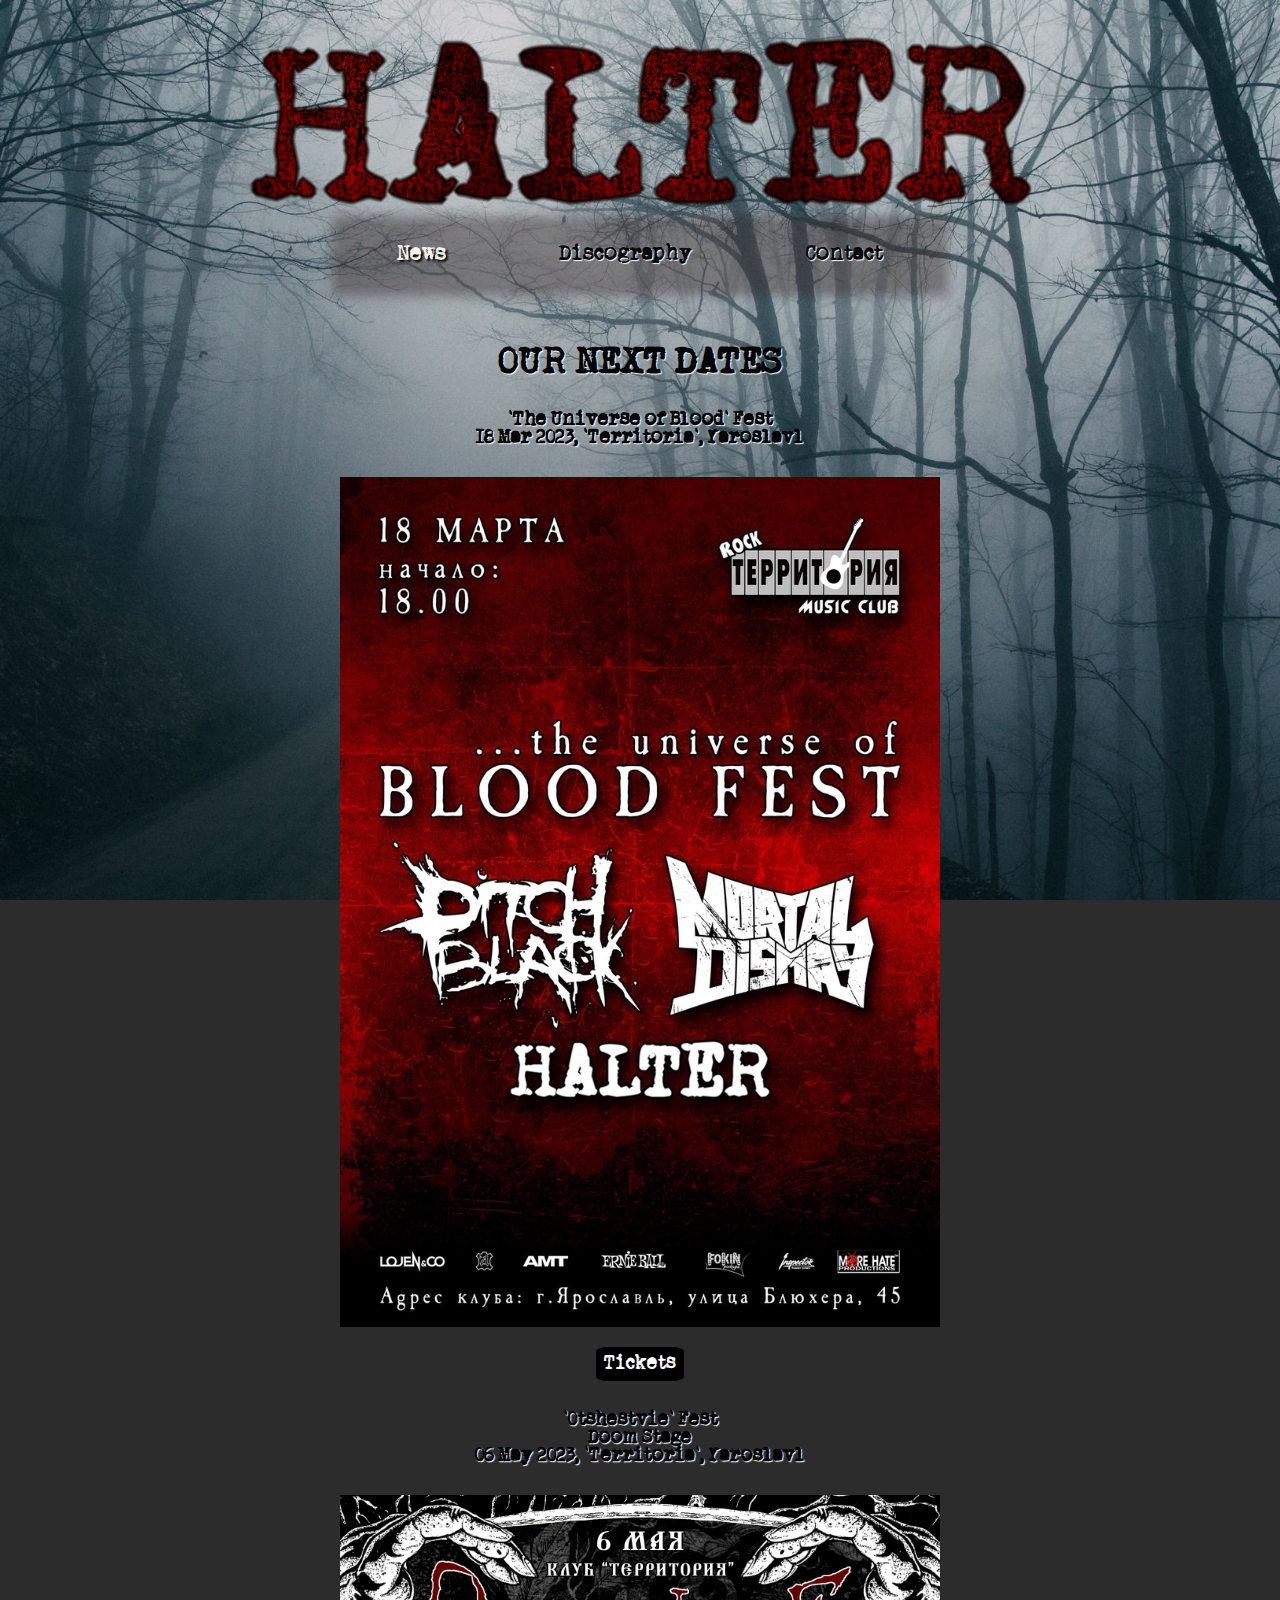
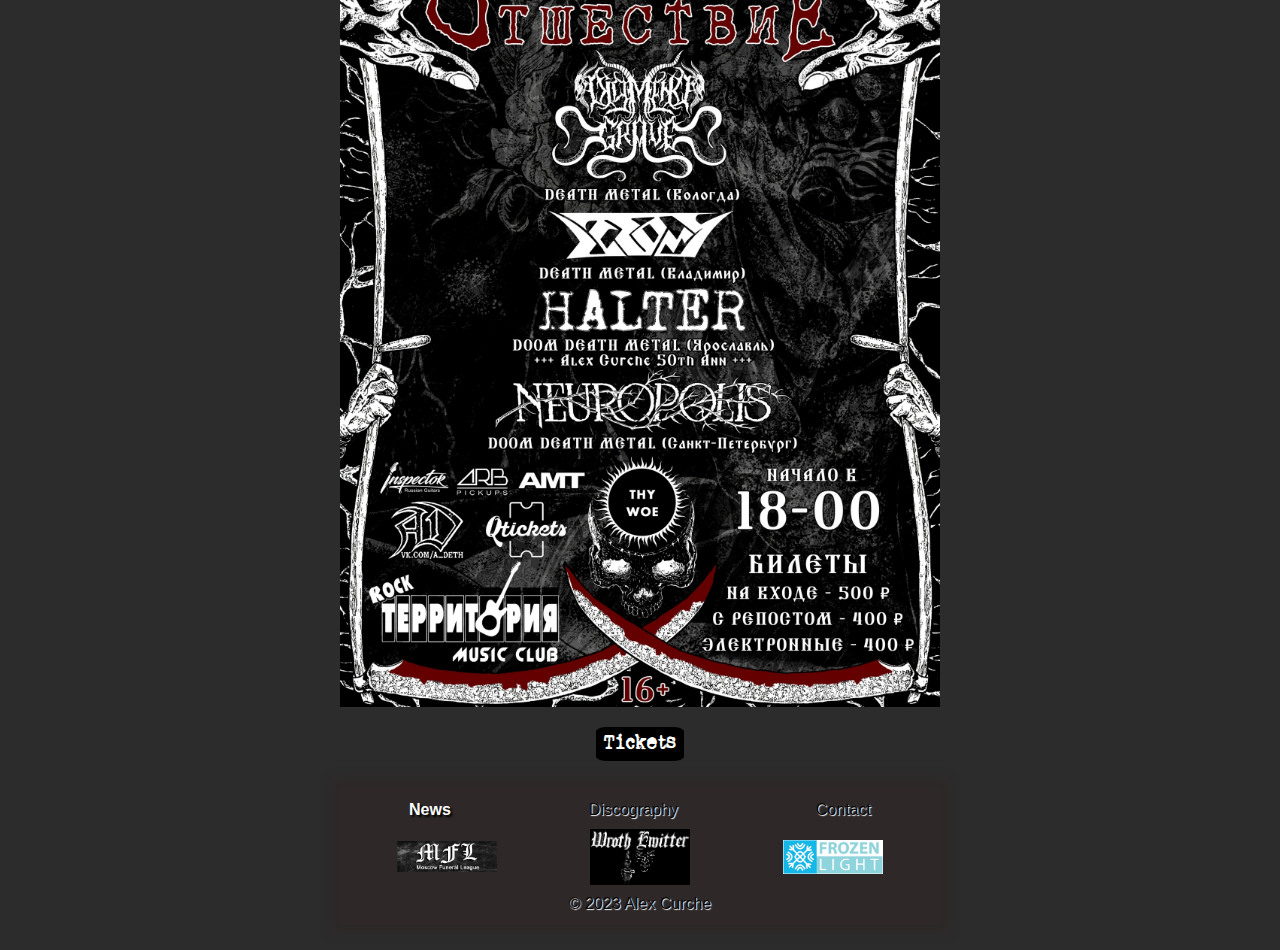
==== index.html @ d8ddfa68 "index.html and styles.css changed: background image added, events changed, new links added" ====
<!DOCTYPE html>
<html lang="en">
<head>
    <meta charset="UTF-8">
    <meta http-equiv="X-UA-Compatible" content="IE=edge">
    <meta name="viewport" content="width=device-width, initial-scale=1.0">
    <link rel="stylesheet" href="css/styles.css">
    <title>HALTER band</title>
</head>
<body background="img/background.png">
   <header>
      <img src="img/Logo.png" alt="HALTER Band's logo">
      <nav class="menu">
         <a class="active" href="index.html">News</a>
         <a href="discography.html">Discography</a>
         <a href="contact.html">Contact</a>
      </nav>
   </header>
   <article class="our-next-dates">
      <h1>OUR NEXT DATES</h1>
      <p>'The Universe of Blood' Fest <br> 18 Mar 2023, 'Territoria', Yaroslavl</p>
      <a href="https://vk.com/bloodfest" target="_blank">
      <img src="img/Universe-of-Blood-fest.jpg" 
         alt="A poster with bands' logos"/>
      </a>
   <div class="tickets" title="tickets">
      <a href="https://yaroslavl.qtickets.events/63893-metal-fest-territoriya-yaroslavl" target="_blank">
         <p>Tickets</p>
      </a>
   </div>
      <p>'Otshestvie' Fest <br> Doom Stage 
        <br> 06 May 2023, 'Territoria', Yaroslavl</p>
        <a href="https://vk.com/otshestvie" target="_blank">
      <img src="img/Otshestvie-fest.jpg" 
         alt="A poster with bands' logos"/>
      </a>
      <div class="tickets" title="tickets">
         <a href="https://yaroslavl.qtickets.events/64691-otshestvie-yaroslavl" target="_blank">
            <p>Tickets</p>
         </a>
      </div>
   </article>
   <footer>
      <nav class="footer-menu">
         <a class="active" href="index.html">News</a>
         <a href="discography.html">Discography</a>
         <a href="contact.html">Contact</a>
      </nav>
      <section class="partners" title="Our partners">
         <a href="https://mfl-records.bandcamp.com/" target="_blank">
            <img src="img\MFL1-Logo.png" alt="MFL logo">
         </a>
         <a href="https://www.wroth-emitter.org/" target="_blank">
            <img src="img\wrothemitter-logo.jpg" alt="Wroth Emitter logo">
         </a>
         <a href="https://frozenlightlabel.bandcamp.com/" target="_blank">
            <img src="img\Frozenlight-Logo.jpg" alt="Ffrozen Light logo">
         </a>
      </section>
      <div class="copyright">
         &#xa9; 2023 Alex Curche
      </div>
   </footer>
</body>
</html>
---- css/styles.css ----
* {
    box-sizing: border-box;
    margin: 0;
    padding: 0;
}

@font-face {
    font-family: oldtypewriter;
    font-weight: normal;
    font-style: normal;
    src: url(../fonts/Old-Typewriter2.0.ttf);
}

body {
    background-position: center center;
    background-repeat: no-repeat;
    background-attachment: fixed;
    background-size: cover;
    background-color: rgb(44 44 44);
    font-family: oldtypewriter;
    width: 100%;
}

header {
    max-width: 1200px;
    margin: 20px auto 0px auto;
    padding: 16px 0;
}

header img {
    width: 800px;
}

.menu {
    display: flex;
    justify-content: space-around;
    margin: 10px 300px 0 300px;
    background-color: rgba(51, 35, 35, 0.4);
    box-shadow: 0 0 10px 8px rgb(51 35 35 / 40%);
}

.menu a {
    text-decoration: none;
    font-size: large;
    color: rgb(8, 8, 8);
    text-shadow: 1px 1px 1px white;
    margin: 20px 0;
}

.menu a:hover,
.menu a.active {
    color: rgb(243, 243, 236); 
    text-shadow: 2px 2px 2px black;
    padding-bottom: 3px;
}

h1 {
    font-weight: 900;
    color: rgb(5, 5, 5); 
    text-shadow: 1px 1px 1px white;
    text-align: center;
    padding-top: 40px;
}

.our-next-dates {
    margin: auto;
    width: 800px;
}

article > p {
    font-weight: 600;
    color: rgb(5, 5, 5); 
    text-shadow: 1px 1px 1px white;
    text-align: center;
    padding: 30px;
}

img {
    width: 600px;
    display: block;
    margin: auto;
}

.tickets {
    display: flex;
    justify-content: center;
    margin-top: 20px;
    text-decoration: none;
}

.tickets p {
    color: white;
    background-color: black;
    text-decoration: none;
    padding: 8px;
    border-radius: 13%;
}

.tickets a {
    text-decoration: none;
}

footer {
    font-family: 'Trebuchet MS', 'Lucida Sans Unicode', 'Lucida Grande', 'Lucida Sans', Arial, sans-serif;
    max-width: 600px;
    margin: 25px auto;
    background-color: rgba(51, 35, 35, 0.4);
    box-shadow: 0 0 10px 8px rgb(51 35 35 / 40%);
}

.footer-menu {
    display: flex;
    justify-content: space-around;
    margin-top: 20px;
    padding-top: 15px;
}

.footer-menu a {
    text-decoration: none;
    color: rgb(5, 5, 5);
    font-size: medium;
    text-shadow: 1px 1px 1px white;
}

.footer-menu a:hover,
.footer-menu a.active {
    color: white; 
    font-weight: 600;
    text-shadow: 2px 2px 2px black;
}

.partners {
    display: flex;
    justify-content: space-around;
    align-items: center;
    padding: 10px;
}

.partners img {
    max-width: 100px;
}

.copyright {
    display: flex;
    justify-content: space-around;
    margin: 0 0 20px;
    padding-bottom: 12px;
    color: rgb(5, 5, 5);
    text-shadow: 1px 1px 1px white;
    font-size: medium;
}
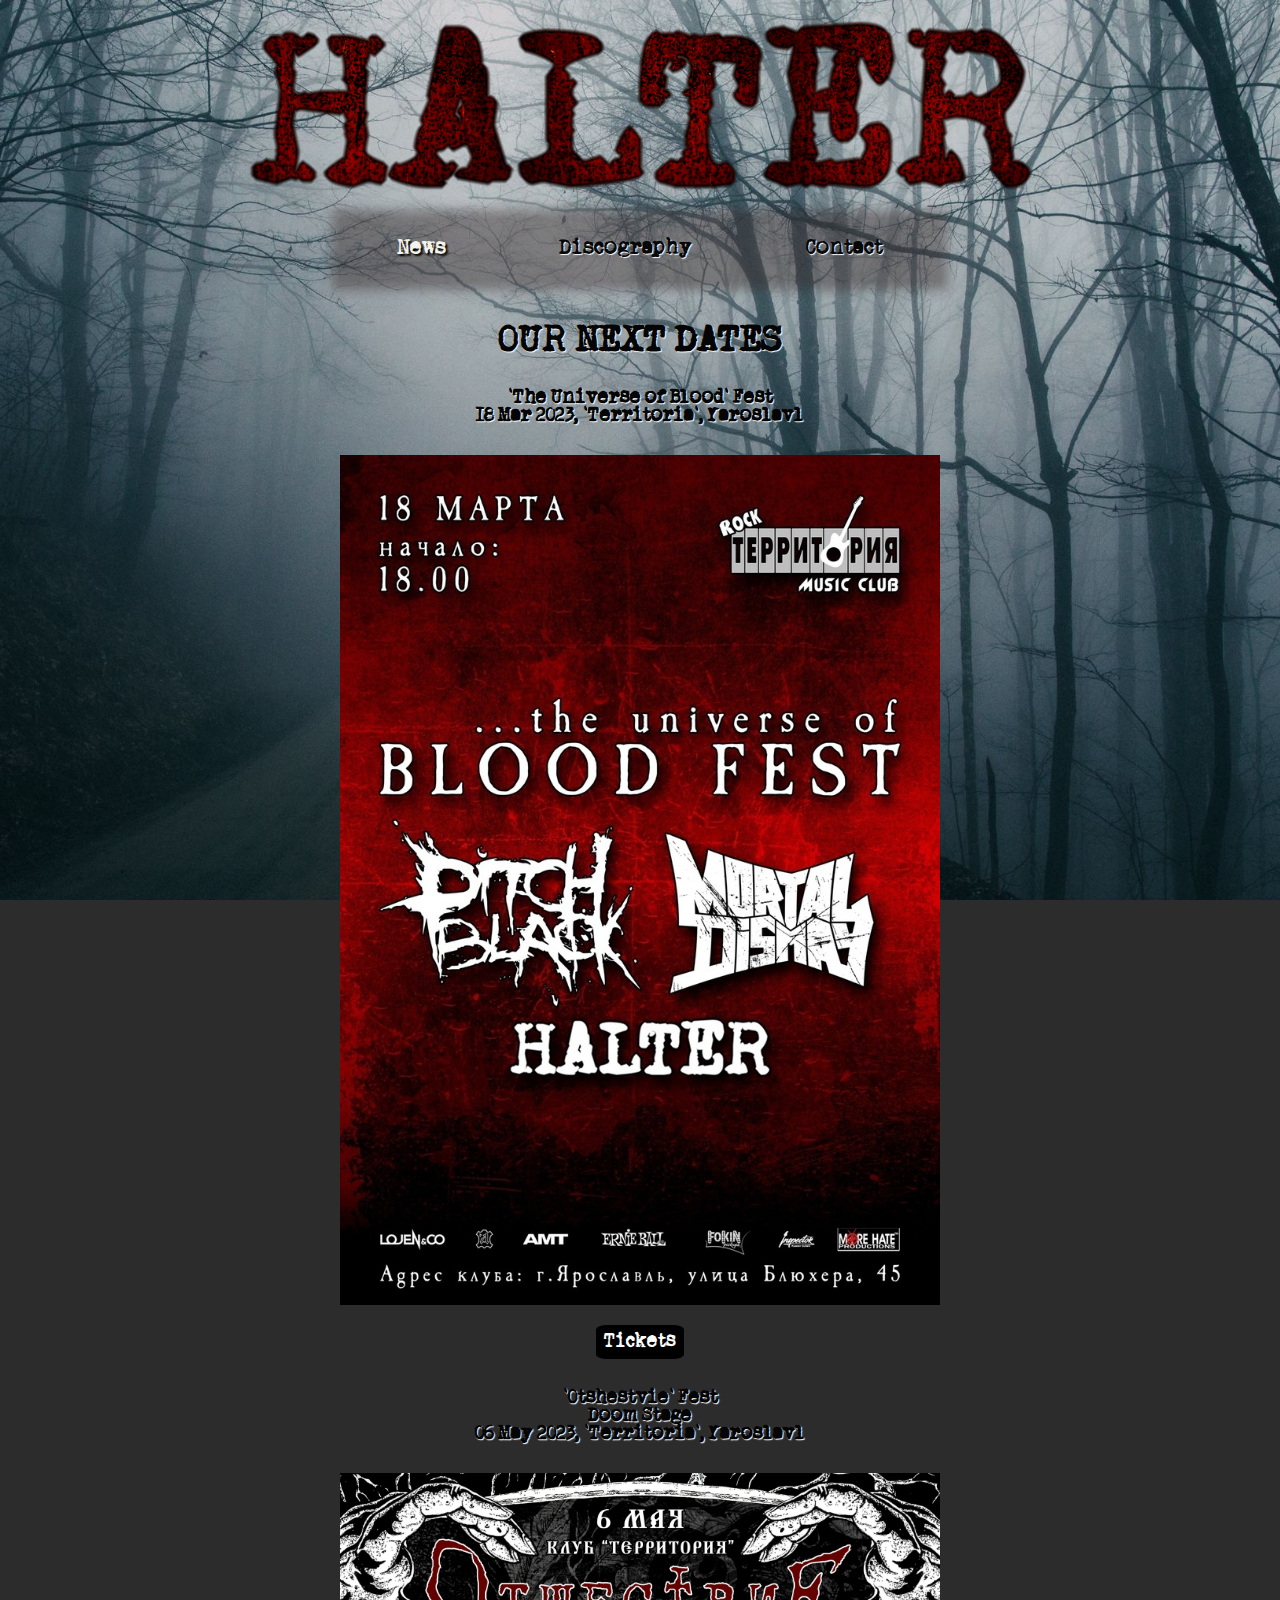
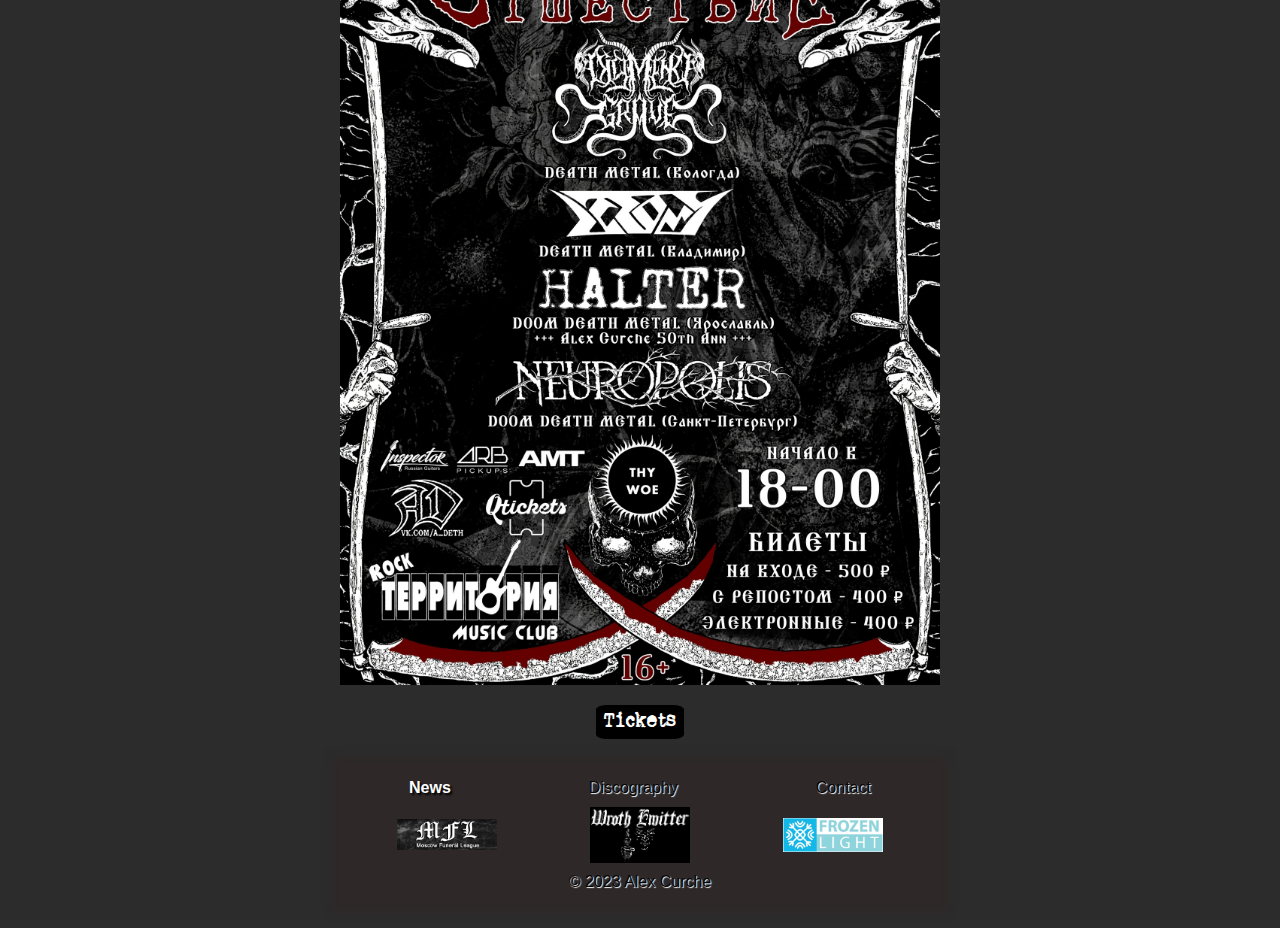
==== commit f1a81608: "Animation added on News page" ====
--- a/index.html
+++ b/index.html
@@ -9,7 +9,7 @@
 </head>
 <body background="img/background.png">
    <header>
-      <img src="img/Logo.png" alt="HALTER Band's logo">
+      <img class="logo" src="img/Logo.png" alt="HALTER Band's logo">
       <nav class="menu">
          <a class="active" href="index.html">News</a>
          <a href="discography.html">Discography</a>
--- a/css/styles.css
+++ b/css/styles.css
@@ -24,17 +24,28 @@
 header {
     max-width: 1200px;
     margin: 20px auto 0px auto;
-    padding: 16px 0;
+    align-items: center;
 }
 
-header img {
+.logo {
     width: 800px;
+    display: flex;
+    animation-name: logo-animation;
+    animation-duration: 5s;
+    animation-iteration-count: 1;
+    animation-delay: 1s;
+}
+
+@keyframes logo-animation {
+    0% {width: 800px;}
+    50% {width: 850px;}
+    100% {width: 800px;}
 }
 
 .menu {
     display: flex;
     justify-content: space-around;
-    margin: 10px 300px 0 300px;
+    margin: 20px 300px 0 300px;
     background-color: rgba(51, 35, 35, 0.4);
     box-shadow: 0 0 10px 8px rgb(51 35 35 / 40%);
 }
@@ -47,12 +58,34 @@
     margin: 20px 0;
 }
 
-.menu a:hover,
+.menu a:hover {
+    color: rgb(243, 243, 236); 
+    text-shadow: 2px 2px 2px black;
+    padding-bottom: 3px;
+    animation-name: menu-shaking;
+    animation-duration: 0.5s;
+    animation-iteration-count: 1;
+}
+
 .menu a.active {
     color: rgb(243, 243, 236); 
     text-shadow: 2px 2px 2px black;
     padding-bottom: 3px;
 }
+
+@keyframes menu-shaking {
+    0% { transform: translate(1px, 1px) rotate(0deg); }
+    10% { transform: translate(-1px, -2px) rotate(-1deg); }
+    20% { transform: translate(-3px, 0px) rotate(1deg); }
+    30% { transform: translate(3px, 2px) rotate(0deg); }
+    40% { transform: translate(1px, -1px) rotate(1deg); }
+    50% { transform: translate(-1px, 2px) rotate(-1deg); }
+    60% { transform: translate(-3px, 1px) rotate(0deg); }
+    70% { transform: translate(3px, 1px) rotate(-1deg); }
+    80% { transform: translate(-1px, -1px) rotate(1deg); }
+    90% { transform: translate(1px, 2px) rotate(0deg); }
+    100% { transform: translate(1px, -2px) rotate(-1deg); }
+  }
 
 h1 {
     font-weight: 900;
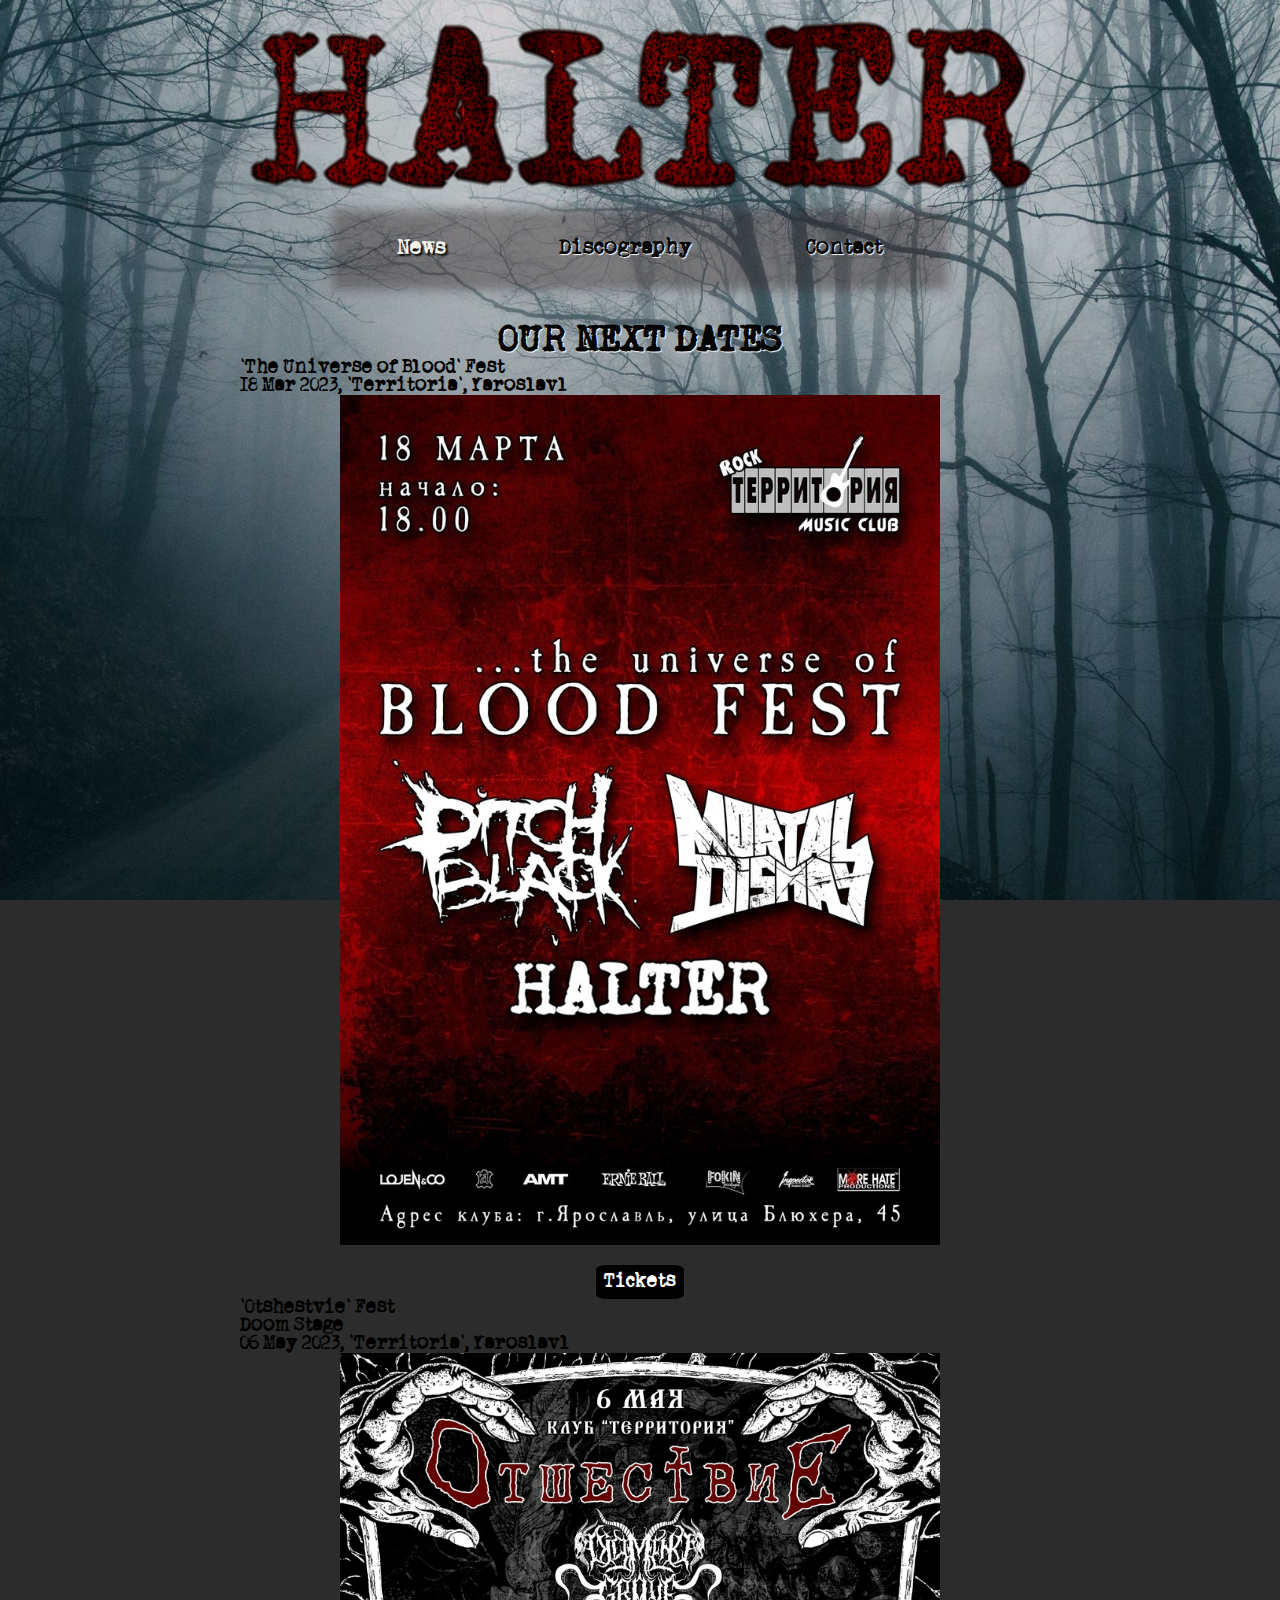
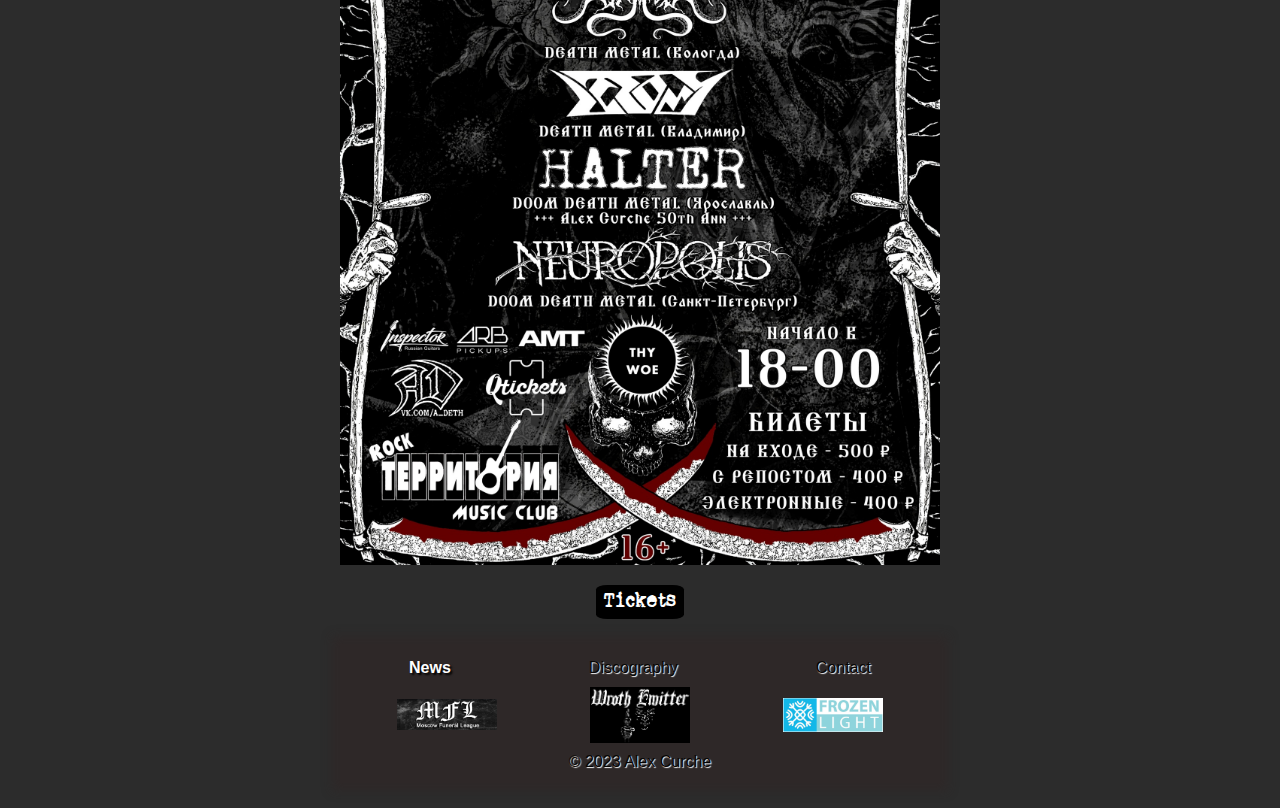
==== commit 04ecaac9: "Discography page modified, html and css files for separate page of third album added" ====
--- a/index.html
+++ b/index.html
@@ -21,7 +21,7 @@
       <p>'The Universe of Blood' Fest <br> 18 Mar 2023, 'Territoria', Yaroslavl</p>
       <a href="https://vk.com/bloodfest" target="_blank">
       <img src="img/Universe-of-Blood-fest.jpg" 
-         alt="A poster with bands' logos"/>
+         alt="A poster with bands' logos. Go to the event page in VK"/>
       </a>
    <div class="tickets" title="tickets">
       <a href="https://yaroslavl.qtickets.events/63893-metal-fest-territoriya-yaroslavl" target="_blank">
@@ -31,9 +31,9 @@
       <p>'Otshestvie' Fest <br> Doom Stage 
         <br> 06 May 2023, 'Territoria', Yaroslavl</p>
         <a href="https://vk.com/otshestvie" target="_blank">
-      <img src="img/Otshestvie-fest.jpg" 
-         alt="A poster with bands' logos"/>
-      </a>
+          <img src="img/Otshestvie-fest.jpg" 
+          alt="A poster with bands' logos. Go to the event page in VK"/>
+        </a>
       <div class="tickets" title="tickets">
          <a href="https://yaroslavl.qtickets.events/64691-otshestvie-yaroslavl" target="_blank">
             <p>Tickets</p>
--- a/css/styles.css
+++ b/css/styles.css
@@ -5,7 +5,7 @@
 }
 
 @font-face {
-    font-family: oldtypewriter;
+    font-family: oldtypewriter; 
     font-weight: normal;
     font-style: normal;
     src: url(../fonts/Old-Typewriter2.0.ttf);
@@ -17,7 +17,7 @@
     background-attachment: fixed;
     background-size: cover;
     background-color: rgb(44 44 44);
-    font-family: oldtypewriter;
+    font-family: oldtypewriter, "Calisto MT", serif;
     width: 100%;
 }
 
@@ -38,7 +38,7 @@
 
 @keyframes logo-animation {
     0% {width: 800px;}
-    50% {width: 850px;}
+    50% {width: 820px;}
     100% {width: 800px;}
 }
 
@@ -98,14 +98,6 @@
 .our-next-dates {
     margin: auto;
     width: 800px;
-}
-
-article > p {
-    font-weight: 600;
-    color: rgb(5, 5, 5); 
-    text-shadow: 1px 1px 1px white;
-    text-align: center;
-    padding: 30px;
 }
 
 img {
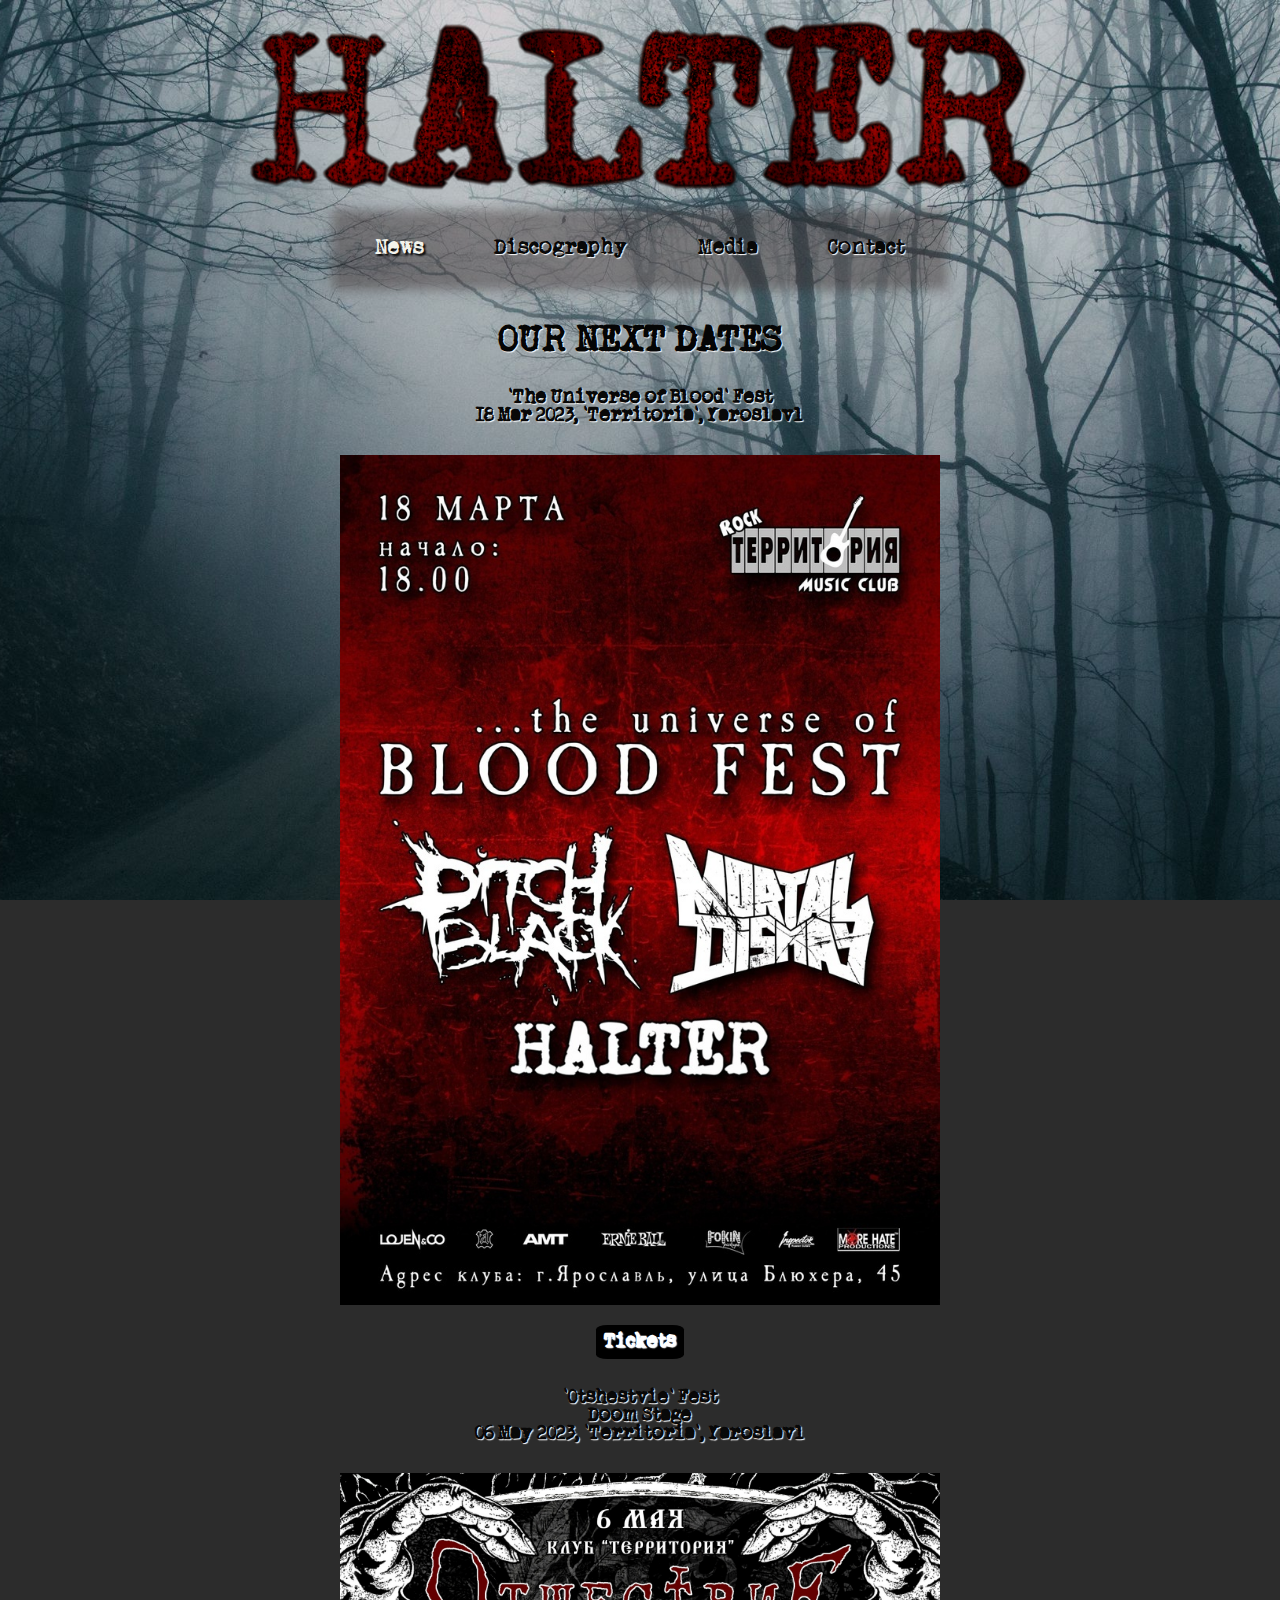
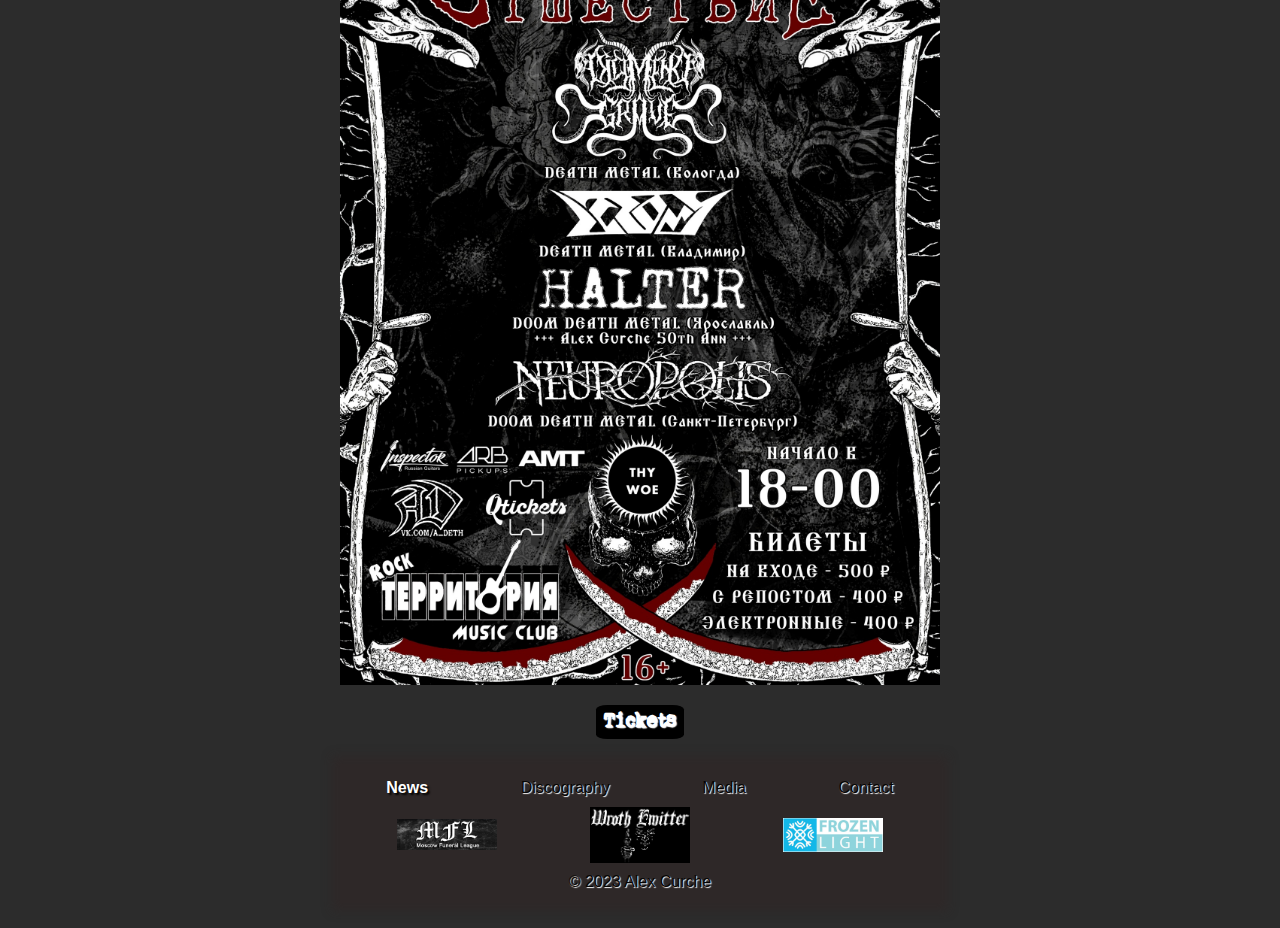
==== commit d7407ffa: "Media page, videos, audio-files added" ====
--- a/index.html
+++ b/index.html
@@ -13,6 +13,7 @@
       <nav class="menu">
          <a class="active" href="index.html">News</a>
          <a href="discography.html">Discography</a>
+         <a href="media.html">Media</a>
          <a href="contact.html">Contact</a>
       </nav>
    </header>
@@ -44,6 +45,7 @@
       <nav class="footer-menu">
          <a class="active" href="index.html">News</a>
          <a href="discography.html">Discography</a>
+         <a href="media.html">Media</a>
          <a href="contact.html">Contact</a>
       </nav>
       <section class="partners" title="Our partners">
--- a/css/styles.css
+++ b/css/styles.css
@@ -36,11 +36,11 @@
     animation-delay: 1s;
 }
 
-@keyframes logo-animation {
+/* @keyframes logo-animation {
     0% {width: 800px;}
-    50% {width: 820px;}
+    50% {width: 810px;}
     100% {width: 800px;}
-}
+} */
 
 .menu {
     display: flex;
@@ -98,6 +98,14 @@
 .our-next-dates {
     margin: auto;
     width: 800px;
+}
+
+.our-next-dates p {
+    text-align: center;
+    color: rgb(8, 8, 8);
+    text-shadow: 1px 1px 1px white;
+    padding: 30px;
+    font-weight: 600;
 }
 
 img {
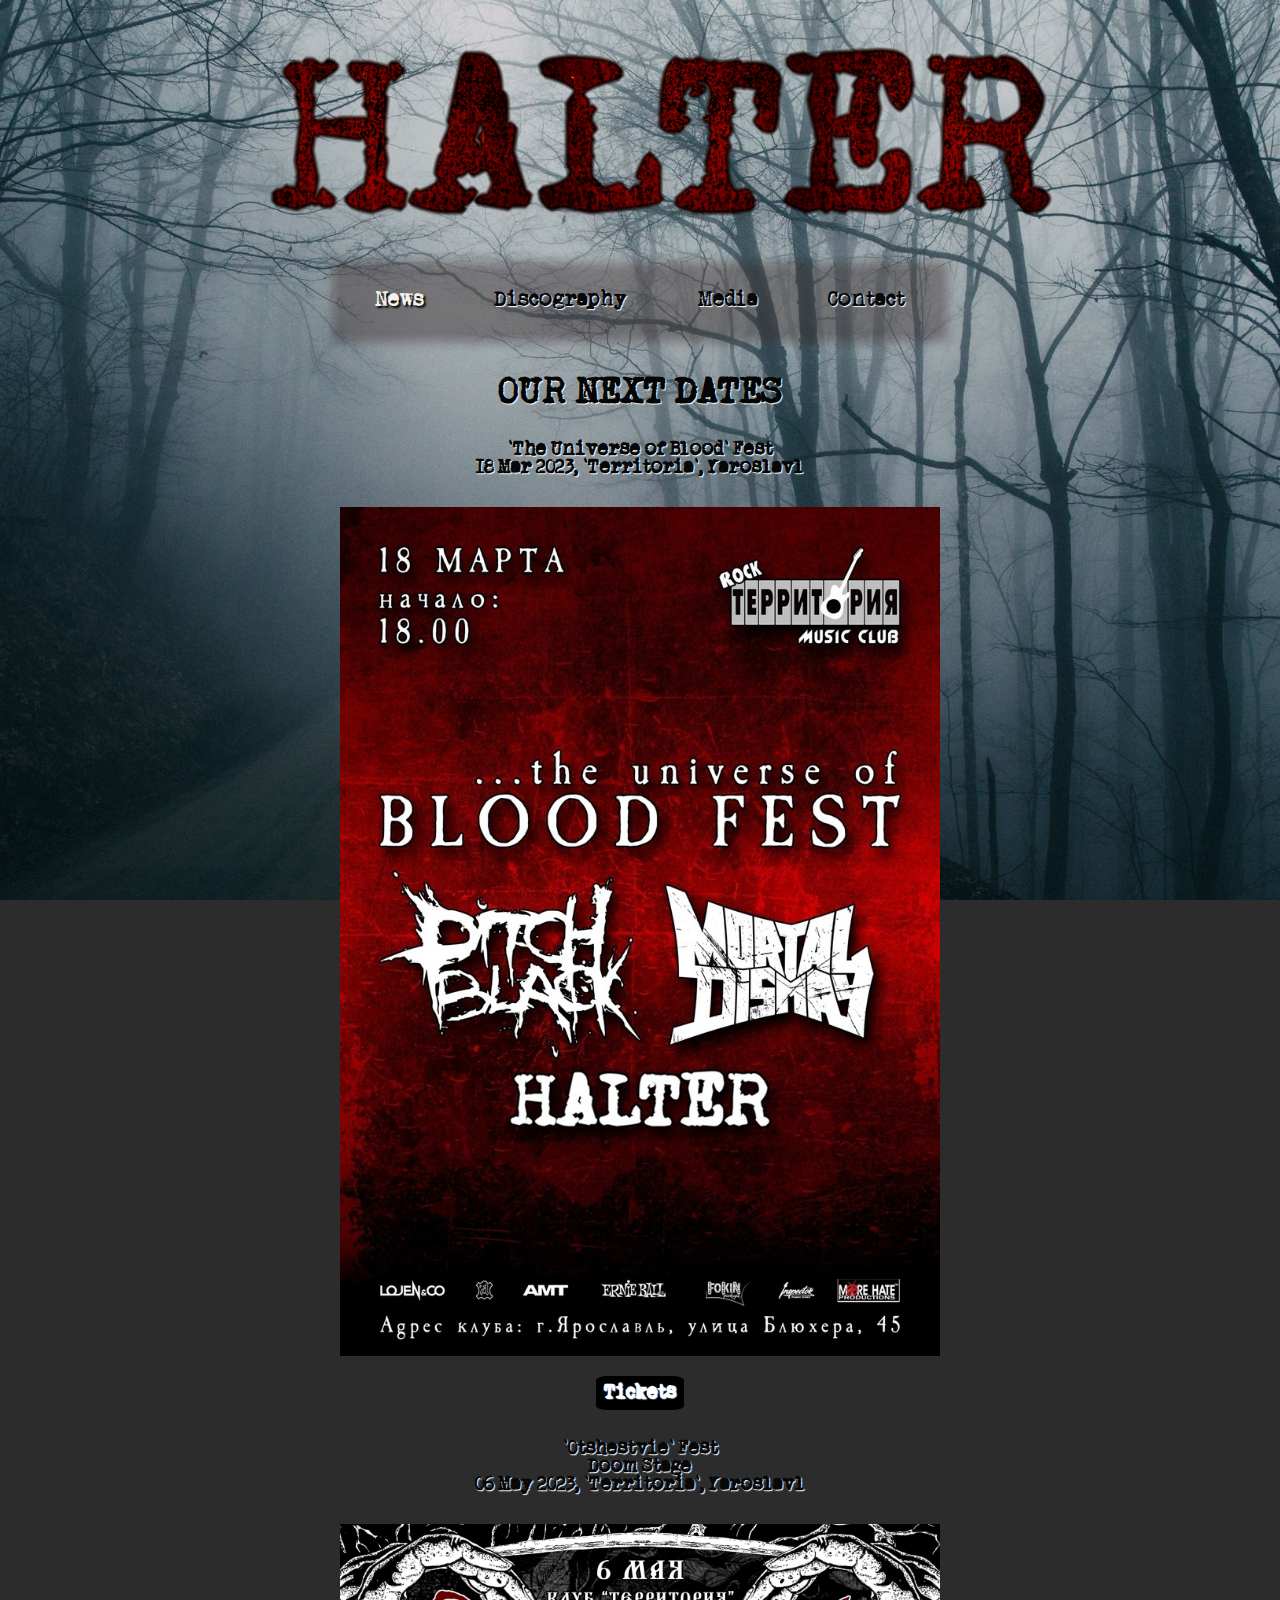
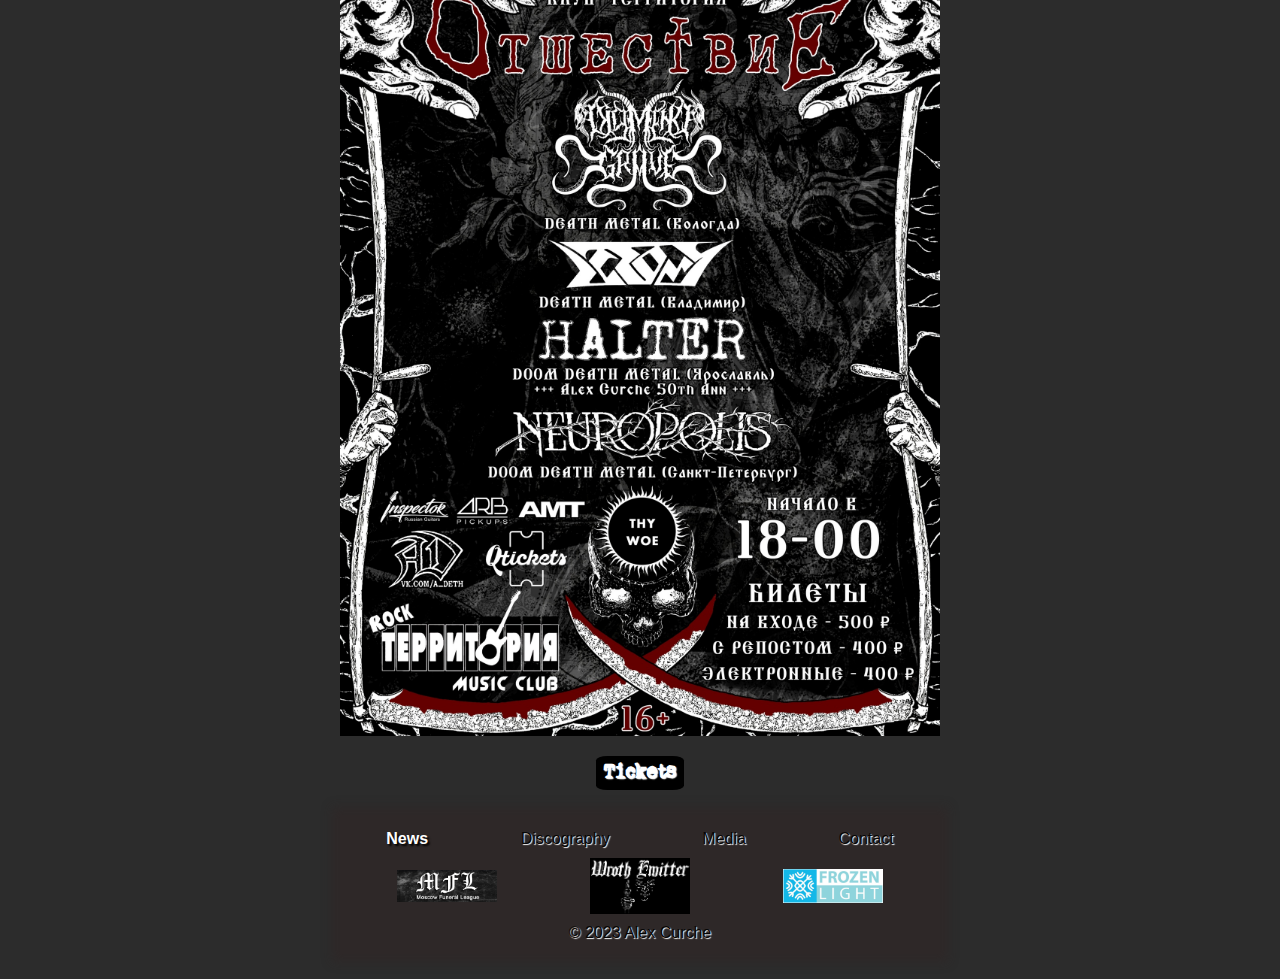
==== commit 0af8f4a1: "Logo animation added" ====
--- a/index.html
+++ b/index.html
@@ -9,7 +9,9 @@
 </head>
 <body background="img/background.png">
    <header>
-      <img class="logo" src="img/Logo.png" alt="HALTER Band's logo">
+      <div class="animated-logo">
+         <img class="logo" src="img/Logo.png" alt="HALTER Band's logo">
+      </div>
       <nav class="menu">
          <a class="active" href="index.html">News</a>
          <a href="discography.html">Discography</a>
--- a/css/styles.css
+++ b/css/styles.css
@@ -23,29 +23,38 @@
 
 header {
     max-width: 1200px;
-    margin: 20px auto 0px auto;
+    margin: 20px auto 0 auto;
     align-items: center;
+}
+
+.animated-logo {
+width: 1000px;
+height: 250px;
+margin-left: 100px;
 }
 
 .logo {
     width: 800px;
     display: flex;
+    position: absolute;
+    top: 46px;
+    left: 260px;
     animation-name: logo-animation;
     animation-duration: 5s;
     animation-iteration-count: 1;
     animation-delay: 1s;
 }
 
-/* @keyframes logo-animation {
+@keyframes logo-animation {
     0% {width: 800px;}
     50% {width: 810px;}
     100% {width: 800px;}
-} */
+}
 
 .menu {
     display: flex;
     justify-content: space-around;
-    margin: 20px 300px 0 300px;
+    margin: 0 300px 0 300px;
     background-color: rgba(51, 35, 35, 0.4);
     box-shadow: 0 0 10px 8px rgb(51 35 35 / 40%);
 }
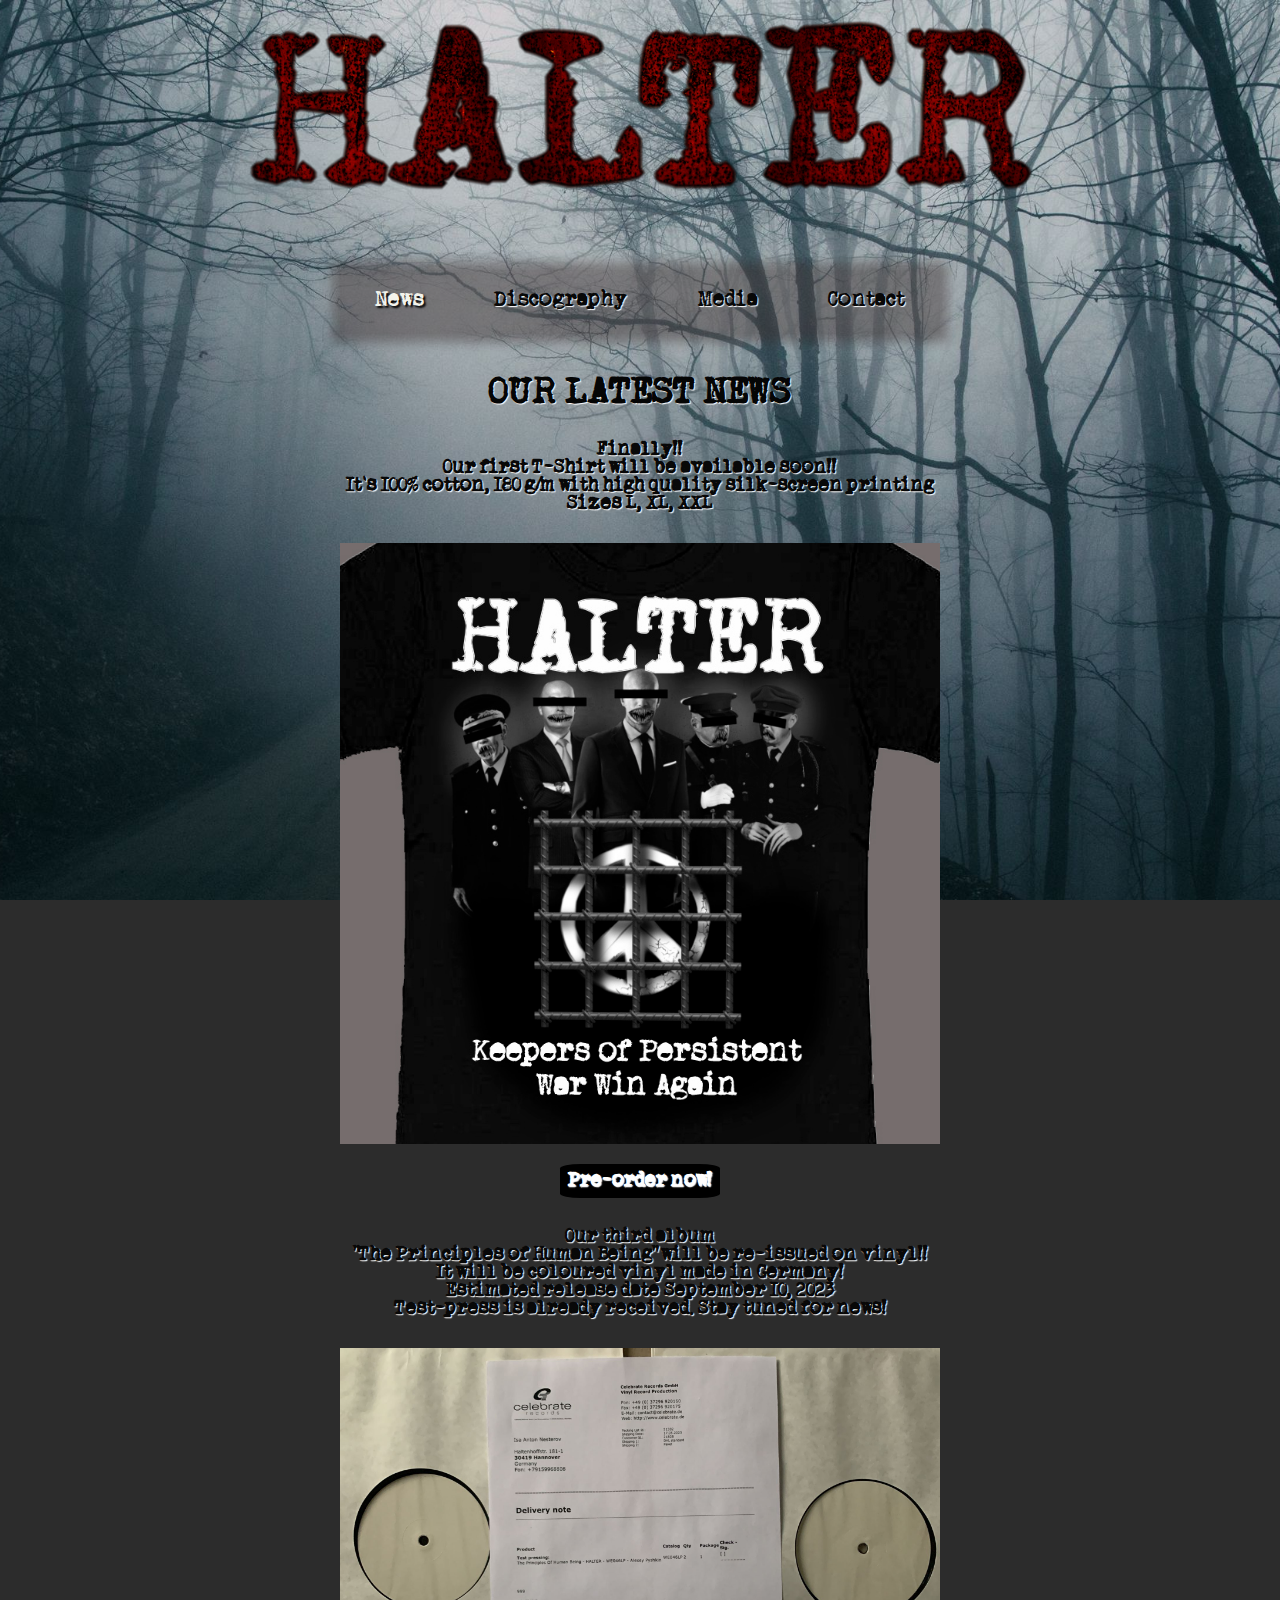
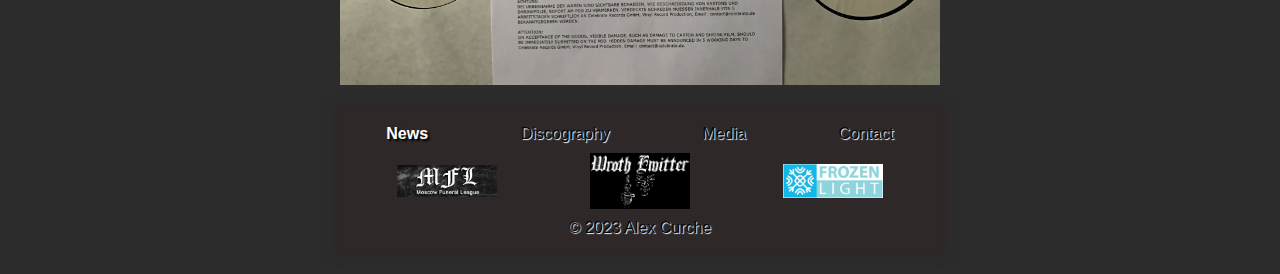
==== commit 98bd4013: "Index page modified. Latest news added" ====
--- a/index.html
+++ b/index.html
@@ -19,29 +19,31 @@
          <a href="contact.html">Contact</a>
       </nav>
    </header>
-   <article class="our-next-dates">
-      <h1>OUR NEXT DATES</h1>
-      <p>'The Universe of Blood' Fest <br> 18 Mar 2023, 'Territoria', Yaroslavl</p>
-      <a href="https://vk.com/bloodfest" target="_blank">
-      <img src="img/Universe-of-Blood-fest.jpg" 
-         alt="A poster with bands' logos. Go to the event page in VK"/>
-      </a>
-   <div class="tickets" title="tickets">
-      <a href="https://yaroslavl.qtickets.events/63893-metal-fest-territoriya-yaroslavl" target="_blank">
-         <p>Tickets</p>
+   <article class="our-latest-news">
+      <h1>OUR LATEST NEWS</h1>
+      <p>Finally!! 
+         <br>Our first T-Shirt will be available soon!! 
+         <br>It's 100% cotton, 180 g/m with high quality silk-screen printing 
+         <br>Sizes L, XL, XXL
+      </p>
+      
+      <img src="img/T-Shirt.jpg" 
+         alt="T-Shirt image"/>
+   <div class="pre-order" title="Pre-order">
+      <a href="https://vk.com/market-18138912?screen=group&w=product-18138912_8203593%2Fquery" target="_blank">
+         <p>Pre-order now!</p>
       </a>
    </div>
-      <p>'Otshestvie' Fest <br> Doom Stage 
-        <br> 06 May 2023, 'Territoria', Yaroslavl</p>
-        <a href="https://vk.com/otshestvie" target="_blank">
-          <img src="img/Otshestvie-fest.jpg" 
-          alt="A poster with bands' logos. Go to the event page in VK"/>
+      <p>Our third album 
+         <br>"The Principles of Human Being" will be re-issued on vinyl!! 
+         <br>It will be coloured vinyl made in Germany!
+         <br>Estimated release date September 10, 2023
+         <br>Test-press is already received. Stay tuned for news!
+      </p>
+        <a href="https://www.wroth-emitter.org" target=_blank">
+          <img src="img/Test-press.jpg" 
+          alt="Test-press vinyls"/>
         </a>
-      <div class="tickets" title="tickets">
-         <a href="https://yaroslavl.qtickets.events/64691-otshestvie-yaroslavl" target="_blank">
-            <p>Tickets</p>
-         </a>
-      </div>
    </article>
    <footer>
       <nav class="footer-menu">
@@ -58,7 +60,7 @@
             <img src="img\wrothemitter-logo.jpg" alt="Wroth Emitter logo">
          </a>
          <a href="https://frozenlightlabel.bandcamp.com/" target="_blank">
-            <img src="img\Frozenlight-Logo.jpg" alt="Ffrozen Light logo">
+            <img src="img\Frozenlight-Logo.jpg" alt="Frozen Light logo">
          </a>
       </section>
       <div class="copyright">
--- a/css/styles.css
+++ b/css/styles.css
@@ -36,7 +36,6 @@
 .logo {
     width: 800px;
     display: flex;
-    position: absolute;
     top: 46px;
     left: 260px;
     animation-name: logo-animation;
@@ -104,12 +103,12 @@
     padding-top: 40px;
 }
 
-.our-next-dates {
+.our-latest-news {
     margin: auto;
     width: 800px;
 }
 
-.our-next-dates p {
+.our-latest-news p {
     text-align: center;
     color: rgb(8, 8, 8);
     text-shadow: 1px 1px 1px white;
@@ -123,14 +122,14 @@
     margin: auto;
 }
 
-.tickets {
+.pre-order {
     display: flex;
     justify-content: center;
     margin-top: 20px;
     text-decoration: none;
 }
 
-.tickets p {
+.pre-order p {
     color: white;
     background-color: black;
     text-decoration: none;
@@ -138,7 +137,7 @@
     border-radius: 13%;
 }
 
-.tickets a {
+.pre-order a {
     text-decoration: none;
 }
 
